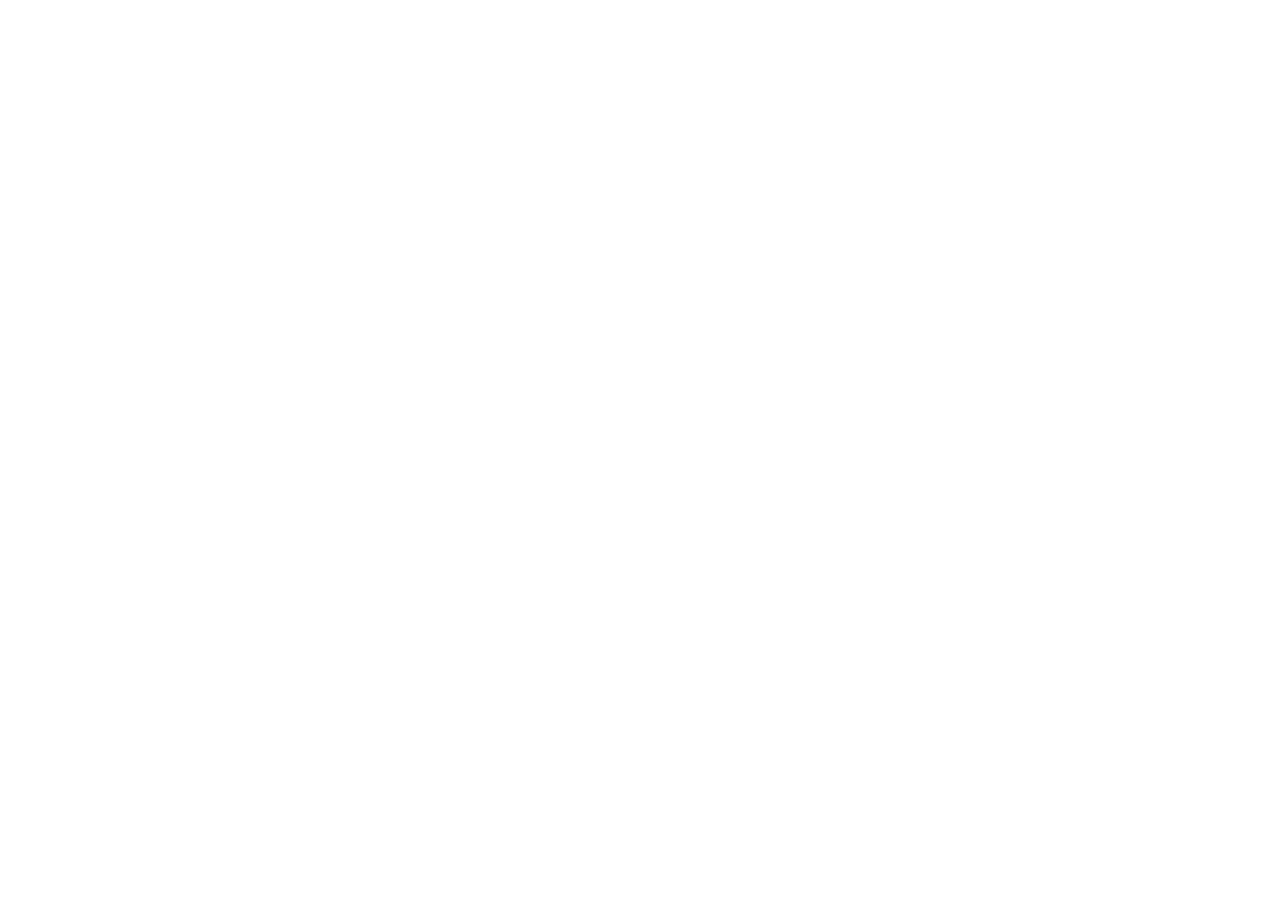
==== index.html @ cf3f13f7 "Add files via upload" ====
<!doctype html>
<html lang="en">
  <head>
    <title>Title</title>
   
    <meta charset="utf-8">
    <meta name="viewport" content="width=device-width, initial-scale=1, shrink-to-fit=no">


    <link rel="stylesheet" href="https://stackpath.bootstrapcdn.com/bootstrap/4.3.1/css/bootstrap.min.css" integrity="sha384-ggOyR0iXCbMQv3Xipma34MD+dH/1fQ784/j6cY/iJTQUOhcWr7x9JvoRxT2MZw1T" crossorigin="anonymous">
  </head>
  <body>
    <!--<nav class="navbar navbar-expand-lg navbar-light bg-light">
        <a class="navbar-brand" href="#"><img src="apple.png" style="width: 50px" ></a>
        <button class="navbar-toggler" type="button" data-toggle="collapse" data-target="#Fauzi" aria-controls="navbarNav" aria-expanded="false" aria-label="Toggle navigation">
          <span class="navbar-toggler-icon"></span>
        </button>
        <div class="collapse navbar-collapse" id="Fauzi">
          <ul class="navbar-nav ml-auto">
            <li class="nav-item">
              <a class="nav-link" href="#">Home </a>
            </li>
            <li class="nav-item">
              <a class="nav-link" href="#">Services</a>
            </li>
            <li class="nav-item">
              <a class="nav-link" href="#">About us</a>
            </li>
            <li class="nav-item">
              <a class="nav-link" href="#">Contact</a>
            </li>
          </ul>
        </div>
      </nav>-->

       <!--<div class="alert alert-danger" role="alert">
        This is first our bootsrap!</div>-->

        <!--<br>
        <h1>Example heading <span class="badge badge-secondary">New</span></h1>
        <h2>Example heading <span class="badge badge-secondary">New</span></h2>
        <h3>Example heading <span class="badge badge-secondary">New</span></h3>
        <h4>Example heading <span class="badge badge-secondary">New</span></h4>
        <h5>Example heading <span class="badge badge-secondary">New</span></h5>
        <h6>Example heading <span class="badge badge-secondary">New</span></h6>
        </body></br>-->

        <!--<h1><span class="badge badge-danger">This is our first badge</span></h1>
        <button class="btn btn-outline-danger btn-block">Submit</button>
        <button type="button" class="btn btn-danger">Danger</button>-->

        <!--<div class="row">
            <div class="col-lg-6 col-md-12 col-sm-6 bg-success">column 1</div>
            <div class="col-lg-6 col-md-6 col-sm-3 bg-primary">column 2</div>
            <div class="col-lg-6 col-md-4 col-sm-4 bg-info">column 3</div>
            <div class="col-lg-6 col-md-2 col-sm-3 bg-warning">column 4</div>

        </div>-->

        <!--<div class="btn-group" role="group" aria-label="Basic example">
            <button type="button" class="btn btn-secondary">Left</button>
            <button type="button" class="btn btn-secondary">Middle</button>
            <button type="button" class="btn btn-secondary">Right</button>
          </div>-->


          <!--<div class="container">
            <div class="row">
                <div class="card ml-5 mt-5" style="width: 18rem;">
                    <img class="card-img-top" src="apple.png" alt="Card image cap">
                    <div class="card-body">
                        <h5 class="card-title">About us</h5>
                        <p class="card-text">Lorem, ipsum dolor sit amet consectetur adipisicing elit. Quas repellat molestias fugit dolore minima quibusdam explicabo saepe vero suscipit vitae.</p>
                        <a href="#" class="btn btn-primary">Read more</a>
                    </div>
                </div>
        
                <div class="card ml-5 mt-5 " style="width: 18rem;">
                    <img class="card-img-top" src="..." alt="Card image cap">
                    <div class="card-body">
                        <h5 class="card-title">Card title</h5>
                        <p class="card-text">Some quick example text to build on the card title and make up the bulk of the card's content.</p>
                        <a href="#" class="btn btn-primary">Go somewhere</a>
                    </div>
                </div>
        
                <div class="card ml-5 mt-5" style="width: 18rem;">
                    <img class="card-img-top" src="..." alt="Card image cap">
                    <div class="card-body">
                        <h5 class="card-title">Card title</h5>
                        <p class="card-text">Some quick example text to build on the card title and make up the bulk of the card's content.</p>
                        <a href="#" class="btn btn-primary">Go somewhere</a>
                    </div>
                </div>
            </div>
        </div>-->
        

        <!--<div class="card mb-3">
          <div class="card">
            <img class="card-img-top ml-5" src="pict4.jpeg" style="width: 500px;" alt="Card image cap">
            <div class="card-body">
              <h5 class="card-title">Card title</h5>
              <p class="card-text">This is a wider card with supporting text below as a natural lead-in to additional content. This content is a little bit longer.</p>
              <p class="card-text"><small class="text-muted">Last updated 3 mins ago</small></p>
            </div>
          </div>
          <div class="card">
          
            <div class="card-body">
              <h5 class="card-title">Card title</h5>
              <p class="card-text">This card has supporting text below as a natural lead-in to additional content.</p>
              <p class="card-text"><small class="text-muted">Last updated 3 mins ago</small></p>
            </div>
            <img class="card-img-bottom" src="..." alt="Card image cap">
          </div>
          
            </div>
          </div>
        </div>-->

        <!--<p class="display-1 d-md-block d-none">Lorem ipsum dolor, sit amet consectetur adipisicing elit. Nulla, distinctio.</p>-->


        
      


    <script src="https://code.jquery.com/jquery-3.3.1.slim.min.js" integrity="sha384-q8i/X+965DzO0rT7abK41JStQIAqVgRVzpbzo5smXKp4YfRvH+8abtTE1Pi6jizo" crossorigin="anonymous"></script>
    <script src="https://cdnjs.cloudflare.com/ajax/libs/popper.js/1.14.7/umd/popper.min.js" integrity="sha384-UO2eT0CpHqdSJQ6hJty5KVphtPhzWj9WO1clHTMGa3JDZwrnQq4sF86dIHNDz0W1" crossorigin="anonymous"></script>
    <script src="https://stackpath.bootstrapcdn.com/bootstrap/4.3.1/js/bootstrap.min.js" integrity="sha384-JjSmVgyd0p3pXB1rRibZUAYoIIy6OrQ6VrjIEaFf/nJGzIxFDsf4x0xIM+B07jRM" crossorigin="anonymous"></script>
  </body>
</html>
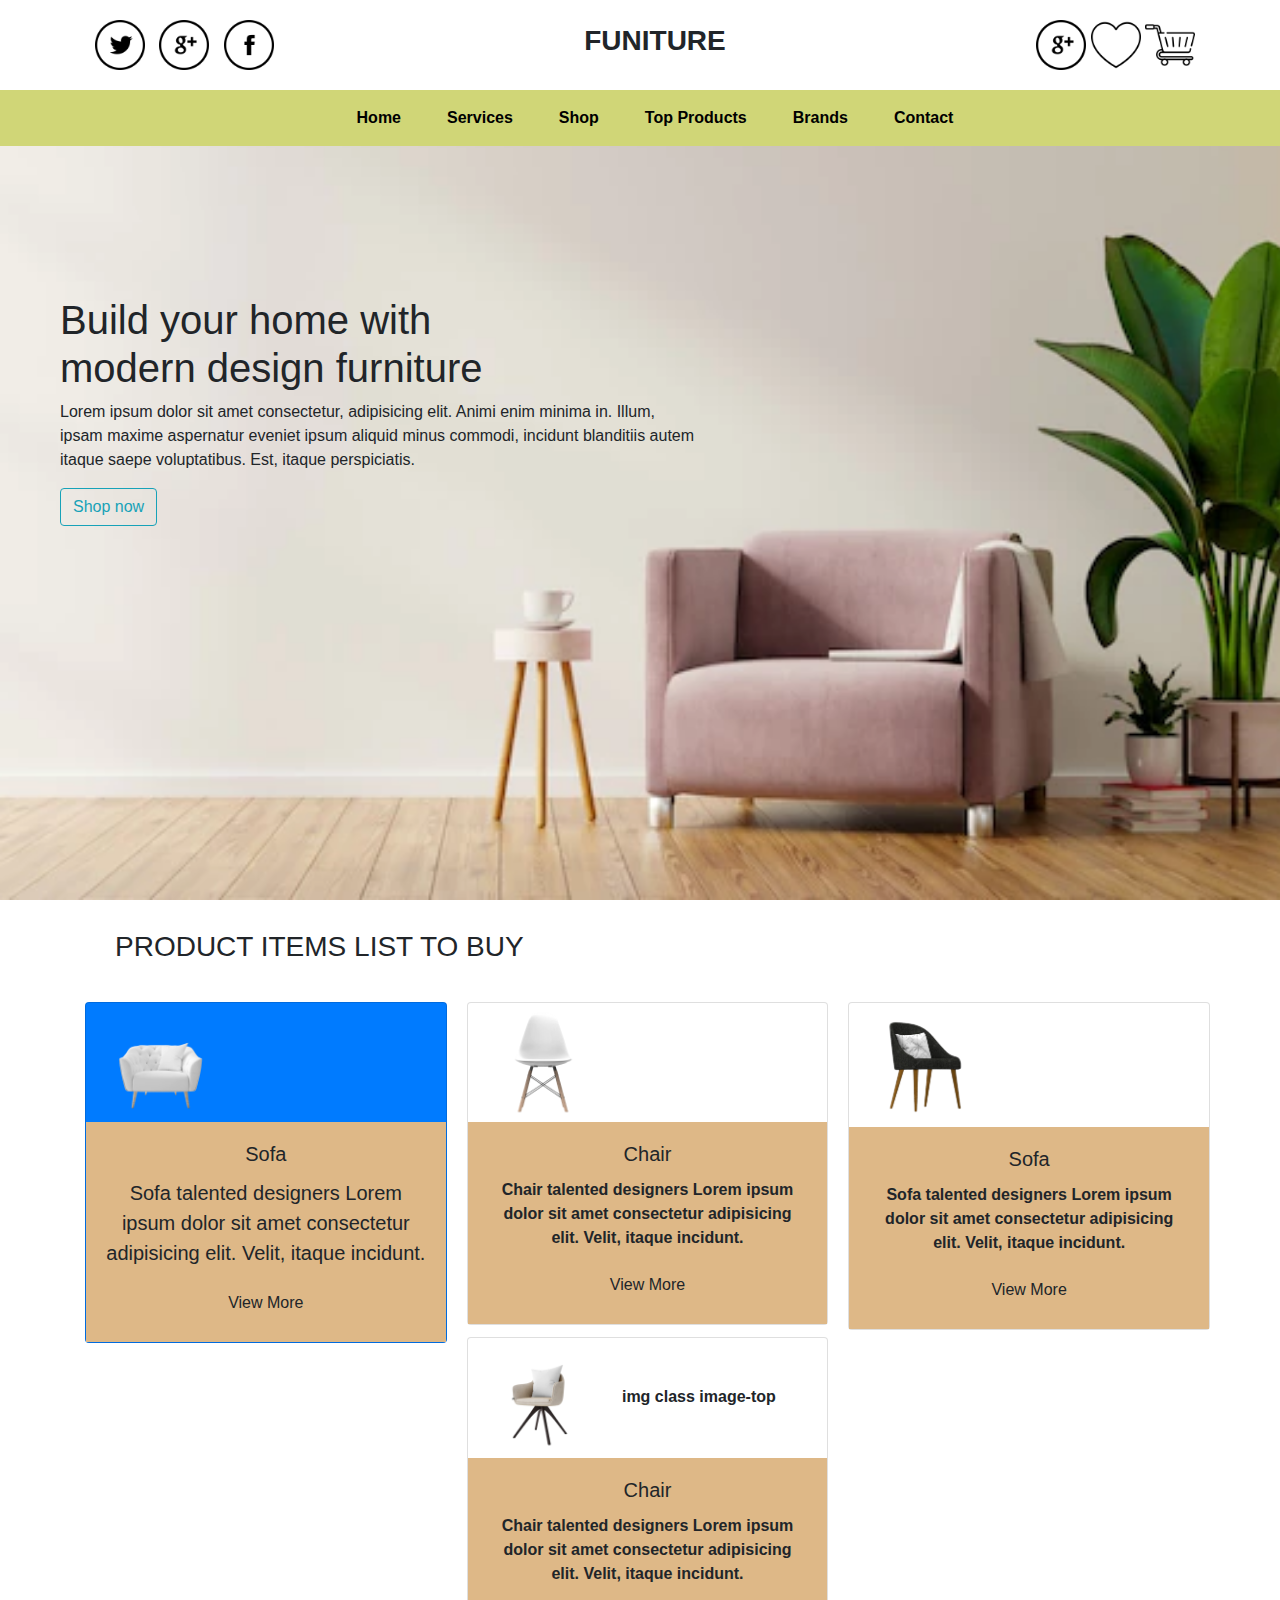
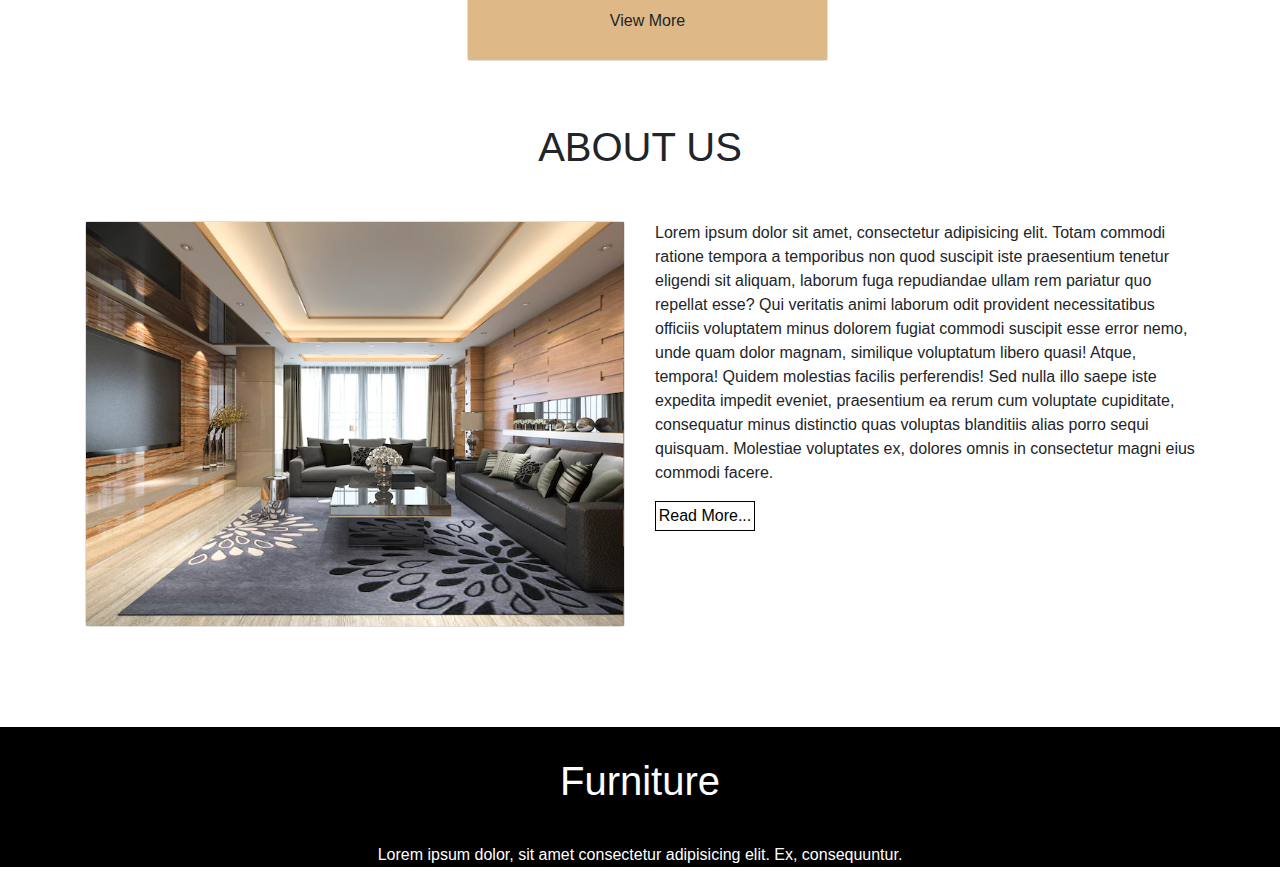
==== commit 3c6c9610: "Add files via upload" ====
--- a/index.html
+++ b/index.html
@@ -1,133 +1,211 @@
 <!doctype html>
 <html lang="en">
-  <head>
+
+<head>
     <title>Title</title>
-   
+
     <meta charset="utf-8">
     <meta name="viewport" content="width=device-width, initial-scale=1, shrink-to-fit=no">
 
 
-    <link rel="stylesheet" href="https://stackpath.bootstrapcdn.com/bootstrap/4.3.1/css/bootstrap.min.css" integrity="sha384-ggOyR0iXCbMQv3Xipma34MD+dH/1fQ784/j6cY/iJTQUOhcWr7x9JvoRxT2MZw1T" crossorigin="anonymous">
-  </head>
-  <body>
-    <!--<nav class="navbar navbar-expand-lg navbar-light bg-light">
-        <a class="navbar-brand" href="#"><img src="apple.png" style="width: 50px" ></a>
-        <button class="navbar-toggler" type="button" data-toggle="collapse" data-target="#Fauzi" aria-controls="navbarNav" aria-expanded="false" aria-label="Toggle navigation">
-          <span class="navbar-toggler-icon"></span>
-        </button>
-        <div class="collapse navbar-collapse" id="Fauzi">
-          <ul class="navbar-nav ml-auto">
-            <li class="nav-item">
-              <a class="nav-link" href="#">Home </a>
-            </li>
-            <li class="nav-item">
-              <a class="nav-link" href="#">Services</a>
-            </li>
-            <li class="nav-item">
-              <a class="nav-link" href="#">About us</a>
-            </li>
-            <li class="nav-item">
-              <a class="nav-link" href="#">Contact</a>
-            </li>
-          </ul>
-        </div>
-      </nav>-->
-
-       <!--<div class="alert alert-danger" role="alert">
-        This is first our bootsrap!</div>-->
-
-        <!--<br>
-        <h1>Example heading <span class="badge badge-secondary">New</span></h1>
-        <h2>Example heading <span class="badge badge-secondary">New</span></h2>
-        <h3>Example heading <span class="badge badge-secondary">New</span></h3>
-        <h4>Example heading <span class="badge badge-secondary">New</span></h4>
-        <h5>Example heading <span class="badge badge-secondary">New</span></h5>
-        <h6>Example heading <span class="badge badge-secondary">New</span></h6>
-        </body></br>-->
-
-        <!--<h1><span class="badge badge-danger">This is our first badge</span></h1>
-        <button class="btn btn-outline-danger btn-block">Submit</button>
-        <button type="button" class="btn btn-danger">Danger</button>-->
-
-        <!--<div class="row">
-            <div class="col-lg-6 col-md-12 col-sm-6 bg-success">column 1</div>
-            <div class="col-lg-6 col-md-6 col-sm-3 bg-primary">column 2</div>
-            <div class="col-lg-6 col-md-4 col-sm-4 bg-info">column 3</div>
-            <div class="col-lg-6 col-md-2 col-sm-3 bg-warning">column 4</div>
-
-        </div>-->
-
-        <!--<div class="btn-group" role="group" aria-label="Basic example">
-            <button type="button" class="btn btn-secondary">Left</button>
-            <button type="button" class="btn btn-secondary">Middle</button>
-            <button type="button" class="btn btn-secondary">Right</button>
-          </div>-->
-
-
-          <!--<div class="container">
-            <div class="row">
-                <div class="card ml-5 mt-5" style="width: 18rem;">
-                    <img class="card-img-top" src="apple.png" alt="Card image cap">
-                    <div class="card-body">
-                        <h5 class="card-title">About us</h5>
-                        <p class="card-text">Lorem, ipsum dolor sit amet consectetur adipisicing elit. Quas repellat molestias fugit dolore minima quibusdam explicabo saepe vero suscipit vitae.</p>
-                        <a href="#" class="btn btn-primary">Read more</a>
-                    </div>
-                </div>
-        
-                <div class="card ml-5 mt-5 " style="width: 18rem;">
-                    <img class="card-img-top" src="..." alt="Card image cap">
-                    <div class="card-body">
-                        <h5 class="card-title">Card title</h5>
-                        <p class="card-text">Some quick example text to build on the card title and make up the bulk of the card's content.</p>
-                        <a href="#" class="btn btn-primary">Go somewhere</a>
-                    </div>
-                </div>
-        
-                <div class="card ml-5 mt-5" style="width: 18rem;">
-                    <img class="card-img-top" src="..." alt="Card image cap">
-                    <div class="card-body">
-                        <h5 class="card-title">Card title</h5>
-                        <p class="card-text">Some quick example text to build on the card title and make up the bulk of the card's content.</p>
-                        <a href="#" class="btn btn-primary">Go somewhere</a>
-                    </div>
-                </div>
-            </div>
-        </div>-->
-        
-
-        <!--<div class="card mb-3">
-          <div class="card">
-            <img class="card-img-top ml-5" src="pict4.jpeg" style="width: 500px;" alt="Card image cap">
-            <div class="card-body">
-              <h5 class="card-title">Card title</h5>
-              <p class="card-text">This is a wider card with supporting text below as a natural lead-in to additional content. This content is a little bit longer.</p>
-              <p class="card-text"><small class="text-muted">Last updated 3 mins ago</small></p>
-            </div>
-          </div>
-          <div class="card">
-          
-            <div class="card-body">
-              <h5 class="card-title">Card title</h5>
-              <p class="card-text">This card has supporting text below as a natural lead-in to additional content.</p>
-              <p class="card-text"><small class="text-muted">Last updated 3 mins ago</small></p>
-            </div>
-            <img class="card-img-bottom" src="..." alt="Card image cap">
-          </div>
-          
-            </div>
-          </div>
-        </div>-->
-
-        <!--<p class="display-1 d-md-block d-none">Lorem ipsum dolor, sit amet consectetur adipisicing elit. Nulla, distinctio.</p>-->
-
-
-        
-      
-
-
-    <script src="https://code.jquery.com/jquery-3.3.1.slim.min.js" integrity="sha384-q8i/X+965DzO0rT7abK41JStQIAqVgRVzpbzo5smXKp4YfRvH+8abtTE1Pi6jizo" crossorigin="anonymous"></script>
-    <script src="https://cdnjs.cloudflare.com/ajax/libs/popper.js/1.14.7/umd/popper.min.js" integrity="sha384-UO2eT0CpHqdSJQ6hJty5KVphtPhzWj9WO1clHTMGa3JDZwrnQq4sF86dIHNDz0W1" crossorigin="anonymous"></script>
-    <script src="https://stackpath.bootstrapcdn.com/bootstrap/4.3.1/js/bootstrap.min.js" integrity="sha384-JjSmVgyd0p3pXB1rRibZUAYoIIy6OrQ6VrjIEaFf/nJGzIxFDsf4x0xIM+B07jRM" crossorigin="anonymous"></script>
-  </body>
+    <link rel="stylesheet" href="https://stackpath.bootstrapcdn.com/bootstrap/4.3.1/css/bootstrap.min.css"
+        integrity="sha384-ggOyR0iXCbMQv3Xipma34MD+dH/1fQ784/j6cY/iJTQUOhcWr7x9JvoRxT2MZw1T" crossorigin="anonymous">
+    <link rel="stylesheet" href="style.css">
+</head>
+
+<body>
+    <div class="container">
+        <div class="navbar-top">
+            <div class="social-link">
+                <i><img src="./twitter.png" style="width: 50px;"></i>
+                <i><img src="./google-plus.png" style="width: 50px;"></i>
+                <i><img src="./facebook.png" style="width: 50px;"></i>
+            </div>
+
+            <div class="logo">
+                <h3>FUNITURE</h3>
+            </div>
+
+
+            <div class="icons">
+                <i><img src="./google-plus.png" style="width: 50px;"></i>
+                <i><img src="./heart.png" style="width: 50px;"></i>
+                <i><img src="./shopping-cart.png" style="width: 50px;"></i>
+            </div>
+        </div>
+    </div>
+
+    <div class="main-content">
+        <nav class="navbar navbar-expand-md" id="navbar-color">
+            <div class="container">
+                <button class="navbar-toggler" type="button" data-toggle="collapse" data-target="#collapsenavbar">
+                    <span> <i><img src="./menu.png" width="30px"></i></span>
+                </button>
+                <div class="collapse navbar-collapse" id="collapsenavbar">
+                    <ul class="navbar-nav">
+                        <li class="nav-item">
+                            <a class="nav-link active" href="#">Home</a>
+                        </li>
+                        <li class="nav-item">
+                            <a class="nav-link" href="#">Services</a>
+                        </li>
+                        <li class="nav-item">
+                            <a class="nav-link" href="#">Shop</a>
+                        </li>
+                        <li class="nav-item">
+                            <a class="nav-link" href="#">Top Products</a>
+                        </li>
+                        <li class="nav-item">
+                            <a class="nav-link" href="#">Brands</a>
+                        </li>
+                        <li class="nav-item">
+                            <a class="nav-link" href="#">Contact</a>
+                        </li>
+                        </li>
+                    </ul>
+                </div>
+        </nav>
+            <div class="content">
+                <h1>Build your home with <br>modern design furniture</h1>
+                <p>Lorem ipsum dolor sit amet consectetur, adipisicing elit. Animi enim minima in. Illum, <br>ipsam maxime aspernatur eveniet ipsum aliquid minus commodi, incidunt blanditiis autem <br>itaque saepe voluptatibus. Est, itaque perspiciatis.</p>
+                <div id="btn1"><button class="btn btn-outline-info">Shop now</button></div>
+            </div>
+        </div>
+    </div>
+
+   
+
+    <!-- cards   -->
+    <div class="container">
+
+        <div class="row ml-auto">
+            <!-- <div class="card-columns">   </div>-->
+            <h3 class="text-center" style=" padding: 30px;">
+                PRODUCT ITEMS LIST TO BUY</h3>
+            <div class="card-columns">
+
+
+                <div class="card bg-primary">
+                    <img class="image-top col-md-5  center " src="card2.png" alt="">
+
+                    <div class="card-body">
+                        <h5 class="card-title text-center"> Sofa</h5>
+
+                        <p class="text-center lead">
+                            Sofa talented designers
+                            Lorem ipsum dolor sit amet consectetur adipisicing elit. Velit, itaque incidunt.
+                        </p>
+                        <div id="" class="text-center">
+                            <button class="btn" id="btn2">View More</button>
+
+
+                        </div>
+                    </div>
+
+                </div>
+
+                <div class="card">
+                    <img class="image-top col-md-5 center" src="card3.png" alt="">
+
+                    <div class="card-body">
+                        <h5 class="card-title text-center"> Chair</h5>
+
+                        <p class="text-center">
+                            Chair talented designers
+                            Lorem ipsum dolor sit amet consectetur adipisicing elit. Velit, itaque incidunt.
+                        </p>
+                        <div id="" class="text-center">
+                            <button class="btn" id="btn2">View More</button>
+
+
+                        </div>
+                    </div>
+
+                </div>
+
+                <div class="card">
+                    <img class="image-top col-md-5 center" src="card4.png" alt="">
+                    img class image-top
+
+                    <div class="card-body">
+                        <h5 class="card-title text-center"> Chair</h5>
+
+                        <p class="text-center">
+                            Chair talented designers
+                            Lorem ipsum dolor sit amet consectetur adipisicing elit. Velit, itaque incidunt.
+                        </p>
+                        <div id="" class="text-center">
+                            <button class="btn" id="btn2">View More</button>
+
+
+                        </div>
+                    </div>
+
+                </div>
+
+
+                <div class="card">
+                    <img class="image-top col-md-5 center" src="./card5.png" alt="">
+
+                    <div class="card-body">
+                        <h5 class="card-title text-center"> Sofa</h5>
+
+                        <p class="text-center">
+                            Sofa talented designers
+                            Lorem ipsum dolor sit amet consectetur adipisicing elit. Velit, itaque incidunt.
+                        </p>
+                        <div id="" class="text-center">
+                            <button class="btn" id="btn2">View More</button>
+
+
+                        </div>
+                    </div>
+
+                </div>
+            </div>
+        </div>
+    </div>
+
+    <div class="container">
+        <h1 class="text-center" style="margin-top: 50px">ABOUT US</h1>
+        <div class="row" style="margin-top: 50px">
+            <div class="col-md-6 py-3 py-md-0">
+                <div class="card">
+                    <img src="./about.png" alt="">
+                </div>
+            </div>
+            <div class="col-md-6 py-3 py-md-0">
+                <p>Lorem ipsum dolor sit amet, consectetur adipisicing elit. Totam commodi ratione tempora a temporibus
+                    non quod suscipit iste praesentium tenetur eligendi sit aliquam, laborum fuga repudiandae ullam rem
+                    pariatur quo repellat esse? Qui veritatis animi laborum odit provident necessitatibus officiis
+                    voluptatem minus dolorem fugiat commodi suscipit esse error nemo, unde quam dolor magnam, similique
+                    voluptatum libero quasi! Atque, tempora! Quidem molestias facilis perferendis! Sed nulla illo saepe
+                    iste expedita impedit eveniet, praesentium ea rerum cum voluptate cupiditate, consequatur minus
+                    distinctio quas voluptas blanditiis alias porro sequi quisquam. Molestiae voluptates ex, dolores
+                    omnis in consectetur magni eius commodi facere.</p>
+                <div id="btn4"><button>Read More...</div>
+            </div>
+        </div>
+    </div>
+
+    <!-- Footer -->
+    <footer id="footer">
+        <h1 class="text-center">Furniture</h1>
+        <p class="text-center">Lorem ipsum dolor, sit amet consectetur adipisicing elit. Ex, consequuntur.</p>
+    </footer>
+
+
+
+
+    <script src="https://code.jquery.com/jquery-3.3.1.slim.min.js"
+        integrity="sha384-q8i/X+965DzO0rT7abK41JStQIAqVgRVzpbzo5smXKp4YfRvH+8abtTE1Pi6jizo"
+        crossorigin="anonymous"></script>
+    <script src="https://cdnjs.cloudflare.com/ajax/libs/popper.js/1.14.7/umd/popper.min.js"
+        integrity="sha384-UO2eT0CpHqdSJQ6hJty5KVphtPhzWj9WO1clHTMGa3JDZwrnQq4sF86dIHNDz0W1"
+        crossorigin="anonymous"></script>
+    <script src="https://stackpath.bootstrapcdn.com/bootstrap/4.3.1/js/bootstrap.min.js"
+        integrity="sha384-JjSmVgyd0p3pXB1rRibZUAYoIIy6OrQ6VrjIEaFf/nJGzIxFDsf4x0xIM+B07jRM"
+        crossorigin="anonymous"></script>
+</body>
+
 </html>--- a/style.css
+++ b/style.css
@@ -0,0 +1,113 @@
+
+*{
+    margin: 0;
+    padding: 0;
+}
+
+.navbar-top{
+    width: 100%;
+    height:10vh;
+    display: flex;
+    align-items: center;
+    text-align: center;
+    justify-content: space-between;
+}
+
+.social-link i img{
+    margin-left: 10px;
+    transition: 0.5s ease;
+    cursor: pointer;
+}
+
+.social-link i img:hover{
+    background-color: lightgray;
+    border-radius:50px;
+}
+.logo h3{
+    font-weight: bold;
+}
+.main-content{
+    width: 100%;
+    height: 90vh;
+    background-image: url(./background.png);
+    background-size: cover;
+    background-position: 70%;
+
+}
+
+#navbar-color{
+    background-color:rgba(208, 214, 119);
+  
+}
+.navbar-nav{
+    margin: auto;
+}
+.nav-link{
+    margin-left: 30px;
+    font-weight: bold;
+    color: black;
+    transition: 0.5s ease;
+    cursor:pointer;
+}
+.nav-link:hover{
+    color: green;
+}
+
+.main-page {
+    width: 100%;
+    height: 90vh;
+    background-image: url(./background.png);
+    background-size: cover;
+    background-position: 70%;
+}
+
+.content{
+    margin-top: 150px;
+    margin-left: 60px;
+}
+
+
+
+/* TODOOO */
+.card{
+    font-weight:  bold ;
+    /* background-color: burlywood; */
+    
+    }
+  
+  .card-body{
+  /* font-weight:  lead ; */
+  /* background-color: brown; */
+  background-color: burlywood;
+  transition : 0.5s ease;  
+  cursor: pointer;
+  
+  }
+
+  /* About us */
+#btn4 button{
+    width: 100px;
+    height: 30px;
+    background: transparent;
+    border: 1px solid black;
+    transition: 0.5s ease;
+    cursor: pointer;
+}
+#btn4 button:hover{
+    background: rgba(171, 207,136,0.8);
+}
+
+#footer{
+    width: 100%;
+    background-color: black;
+    margin-top: 100px;
+}
+
+#footer h1{
+    color: white;
+    padding:30px;
+}
+  
+#footer p{
+    color: white;
+}